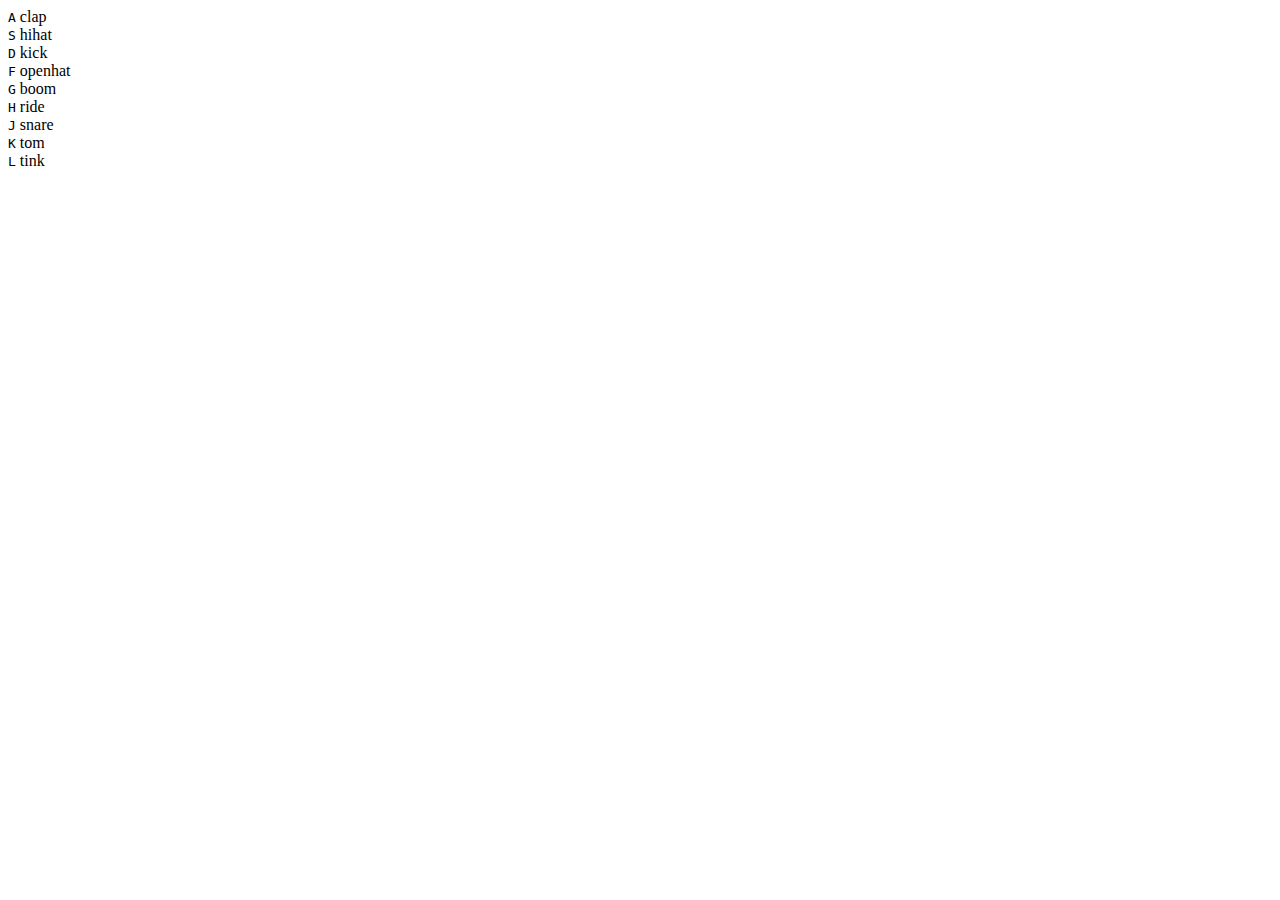
==== 01 - JavaScript Drum Kit/index.html @ 6f3a0dc2 "Add index.html and work along tutorial" ====
<!DOCTYPE html>
<html lang="en">
  <head>
    <meta charset="UTF-8" />
    <title>JS Drum Kit</title>
    <link rel="stylesheet" href="style.css" />
  </head>
  <body>
    <div class="keys">
      <div data-key="65" class="key">
        <kbd>A</kbd>
        <span class="sound">clap</span>
      </div>
      <div data-key="83" class="key">
        <kbd>S</kbd>
        <span class="sound">hihat</span>
      </div>
      <div data-key="68" class="key">
        <kbd>D</kbd>
        <span class="sound">kick</span>
      </div>
      <div data-key="70" class="key">
        <kbd>F</kbd>
        <span class="sound">openhat</span>
      </div>
      <div data-key="71" class="key">
        <kbd>G</kbd>
        <span class="sound">boom</span>
      </div>
      <div data-key="72" class="key">
        <kbd>H</kbd>
        <span class="sound">ride</span>
      </div>
      <div data-key="74" class="key">
        <kbd>J</kbd>
        <span class="sound">snare</span>
      </div>
      <div data-key="75" class="key">
        <kbd>K</kbd>
        <span class="sound">tom</span>
      </div>
      <div data-key="76" class="key">
        <kbd>L</kbd>
        <span class="sound">tink</span>
      </div>
    </div>

    <audio data-key="65" src="sounds/clap.wav"></audio>
    <audio data-key="83" src="sounds/hihat.wav"></audio>
    <audio data-key="68" src="sounds/kick.wav"></audio>
    <audio data-key="70" src="sounds/openhat.wav"></audio>
    <audio data-key="71" src="sounds/boom.wav"></audio>
    <audio data-key="72" src="sounds/ride.wav"></audio>
    <audio data-key="74" src="sounds/snare.wav"></audio>
    <audio data-key="75" src="sounds/tom.wav"></audio>
    <audio data-key="76" src="sounds/tink.wav"></audio>

    <script>
      function removeTransition(e) {
        if (e.propertyName !== "transform") return //skip it if it's not a transition
        this.classList.remove("playing")
      }
      function playSound(e) {
        const audio = document.querySelector(`audio[data-key="${e.keyCode}"]`)
        const key = document.querySelector(`.key[data-key="${e.keyCode}"]`)
        if (!audio) return //stop function from running

        audio.currentTime = 0 //rewind to start
        audio.play()
        key.classList.add("playing")
      }

      const keys = document.querySelectorAll(".key")
      keys.forEach((key) => key.addEventListener("transitionend", removeTransition))
      window.addEventListener("keydown", playSound)
    </script>
  </body>
</html>
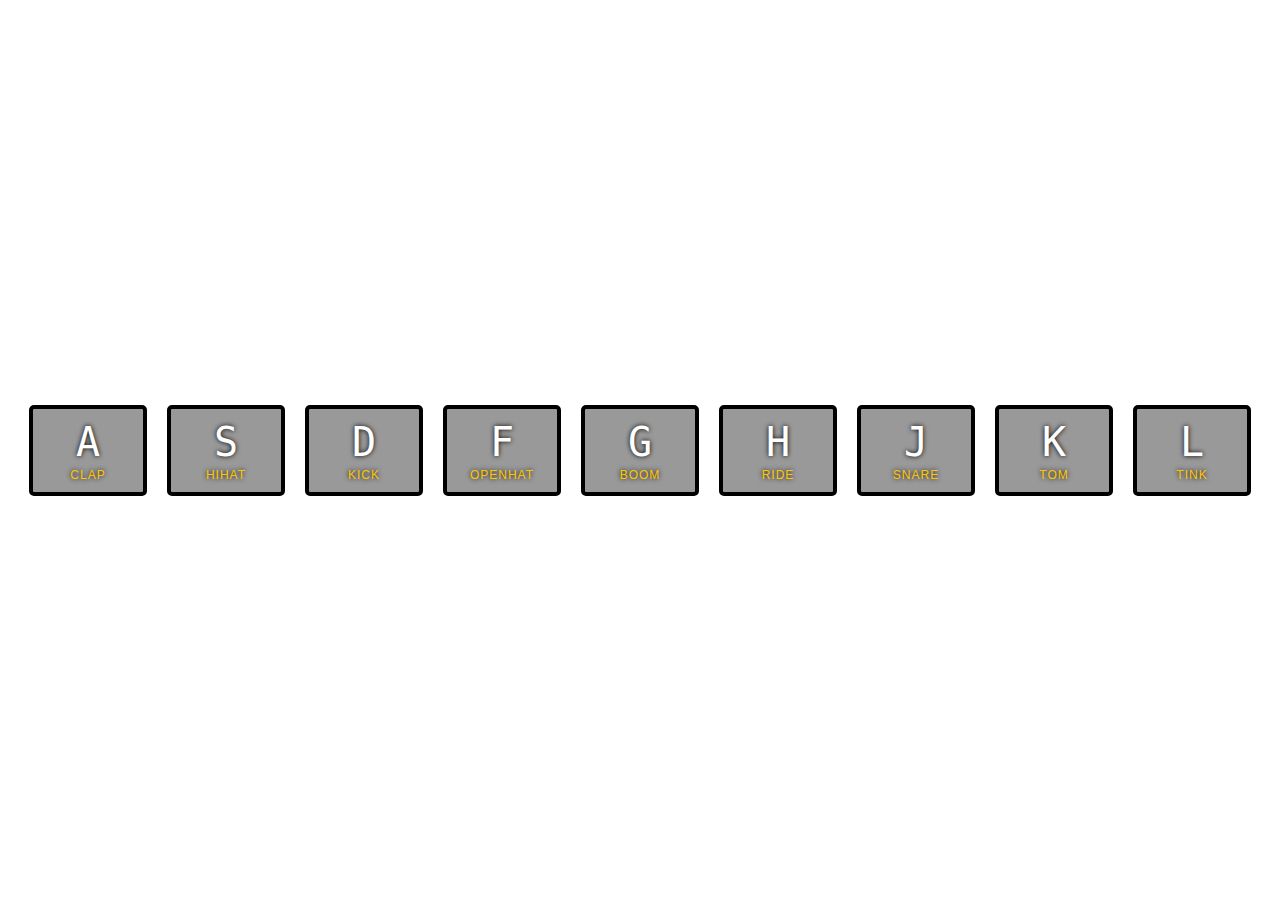
==== commit 9520991a: "Write notes on tutorial" ====
--- a/01 - JavaScript Drum Kit/index.html
+++ b/01 - JavaScript Drum Kit/index.html
@@ -56,18 +56,19 @@
     <audio data-key="76" src="sounds/tink.wav"></audio>
 
     <script>
-      function removeTransition(e) {
-        if (e.propertyName !== "transform") return //skip it if it's not a transition
-        this.classList.remove("playing")
-      }
       function playSound(e) {
         const audio = document.querySelector(`audio[data-key="${e.keyCode}"]`)
         const key = document.querySelector(`.key[data-key="${e.keyCode}"]`)
-        if (!audio) return //stop function from running
+        if (!audio) return
 
         audio.currentTime = 0 //rewind to start
         audio.play()
         key.classList.add("playing")
+      }
+
+      function removeTransition(e) {
+        if (e.propertyName !== "transform") return //skip it if it's not a transition
+        this.classList.remove("playing")
       }
 
       const keys = document.querySelectorAll(".key")
@@ -76,3 +77,28 @@
     </script>
   </body>
 </html>
+<!--                                                               //STEP 3
+function removeTransition(e) {                       //create function to remove transition
+  if (e.propertyName !== "transform") return         //skip it if propertyName is not a transition
+  this.classList.remove("playing")                   //remove class 'playing'
+}                                                                               //STEP 2
+function playSound(e) {                                                   //create function to playSound
+  const audio = document.querySelector(`audio[data-key="${e.keyCode}"]`)  //select audio by data-key
+  const key = document.querySelector(`.key[data-key="${e.keyCode}"]`)     //alternatively, select keys by data-key
+  if (!audio) return //stop function from running                         //if not audio, don't run
+                                                                                  //STEP 2.5
+  audio.currentTime = 0 //rewind to start                                 //rewind audio to start on each press
+  audio.play()                                                            //play audio
+  key.classList.add("playing")                                            //add class .playing to key
+}
+                                                                                      //STEP 4
+const keys = document.querySelectorAll(".key")                                 //select each key 
+keys.forEach((key) => key.addEventListener("transitionend", removeTransition)) //for each key pressed, removeTransition
+                                                                                  //STEP 1
+window.addEventListener("keydown", playSound)                                  //on key down, playSound
+
+1 - Listen to keydown, run playSound
+2/2.5 - Run playSound, select audio by data-key and if audio present, play audio and add .playing transition
+3 - removes .playing transition from key pressed
+4 - Listen for keys and remove transition
+-->
--- a/01 - JavaScript Drum Kit/style.css
+++ b/01 - JavaScript Drum Kit/style.css
@@ -0,0 +1,52 @@
+html {
+  font-size: 10px;
+  background: url("./background.jpg") bottom center;
+  background-size: cover;
+}
+
+body,
+html {
+  margin: 0;
+  padding: 0;
+  font-family: sans-serif;
+}
+
+.keys {
+  display: flex;
+  flex: 1;
+  min-height: 100vh;
+  align-items: center;
+  justify-content: center;
+}
+
+.key {
+  border: 0.4rem solid black;
+  border-radius: 0.5rem;
+  margin: 1rem;
+  font-size: 1.5rem;
+  padding: 1rem 0.5rem;
+  transition: all 0.07s ease;
+  width: 10rem;
+  text-align: center;
+  color: white;
+  background: rgba(0, 0, 0, 0.4);
+  text-shadow: 0 0 0.5rem black;
+}
+
+.playing {
+  transform: scale(1.3);
+  border-color: #ffc600;
+  box-shadow: 0 0 1rem #ffc600;
+}
+
+kbd {
+  display: block;
+  font-size: 4rem;
+}
+
+.sound {
+  font-size: 1.2rem;
+  text-transform: uppercase;
+  letter-spacing: 0.1rem;
+  color: #ffc600;
+}
